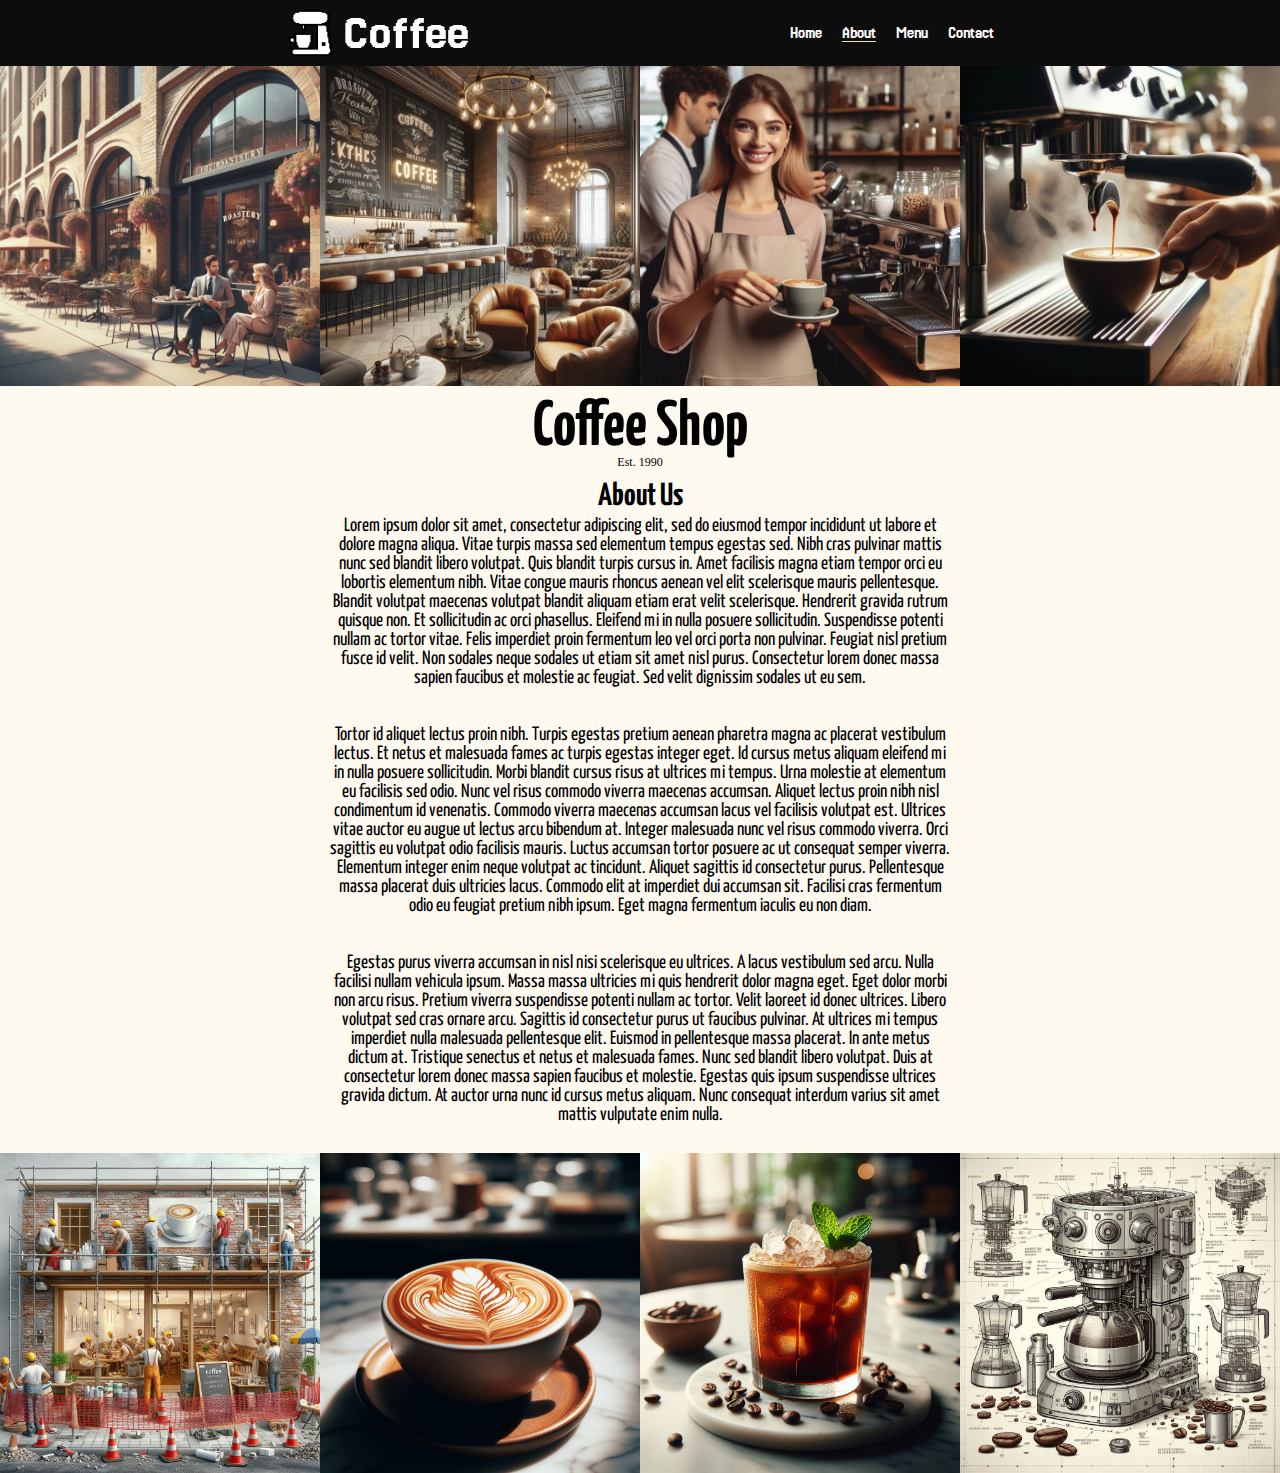
==== about.html @ 8a8b42c6 "first commit" ====
<!DOCTYPE html>
<html lang="en">
<head>
    <meta charset="UTF-8">
    <meta name="viewport" content="width=device-width, initial-scale=1.0">
    <title>Document</title>
    <link rel="preconnect" href="https://fonts.googleapis.com">
    <link rel="preconnect" href="https://fonts.gstatic.com" crossorigin>
    <link href="https://fonts.googleapis.com/css2?family=Jersey+25&family=Yanone+Kaffeesatz:wght@200..700&display=swap" rel="stylesheet">
    <link rel="stylesheet" href="css/common-css.css">
    <link rel="stylesheet" href="css/about-styles.css">
</head>
<header>
    <nav>
        <div class="logo-container">
            <img src="img/logo.png" onmouseover="this.src='../img/logo-color.png';" onmouseout="this.src='../img/logo.png';" />
            <h1 class="logo">Coffee</h1>
        </div>
        <ul>
            <li><a href="index.html">Home</a></li>
            <li><a href="#" class="active">About</a></li>
            <li><a href="menu.html">Menu</a></li>
            <li><a href="contact.html">Contact</a></li>
        </ul>
    </nav>  
</header>
<body>
    <div class="image-container">
        <img src="img/coffee-shop.jpg">
        <img src="img/coffee-inside.jpg">
        <img src="img/barista.jpg">
        <img src="img/brew.jpg">
    </div>
    <div class="text-container">
        <h2 class="text">Coffee Shop</h2>
        <p class="est">Est. 1990</p>
        <h3 class="text">About Us</h3>
        <p class="text">Lorem ipsum dolor sit amet, consectetur adipiscing elit, sed do eiusmod tempor incididunt ut labore et dolore magna aliqua. Vitae turpis massa sed elementum tempus egestas sed. Nibh cras pulvinar mattis nunc sed blandit libero volutpat. Quis blandit turpis cursus in. Amet facilisis magna etiam tempor orci eu lobortis elementum nibh. Vitae congue mauris rhoncus aenean vel elit scelerisque mauris pellentesque. Blandit volutpat maecenas volutpat blandit aliquam etiam erat velit scelerisque. Hendrerit gravida rutrum quisque non. Et sollicitudin ac orci phasellus. Eleifend mi in nulla posuere sollicitudin. Suspendisse potenti nullam ac tortor vitae. Felis imperdiet proin fermentum leo vel orci porta non pulvinar. Feugiat nisl pretium fusce id velit. Non sodales neque sodales ut etiam sit amet nisl purus. Consectetur lorem donec massa sapien faucibus et molestie ac feugiat. Sed velit dignissim sodales ut eu sem.</p>
        <br>
        <p class="text">Tortor id aliquet lectus proin nibh. Turpis egestas pretium aenean pharetra magna ac placerat vestibulum lectus. Et netus et malesuada fames ac turpis egestas integer eget. Id cursus metus aliquam eleifend mi in nulla posuere sollicitudin. Morbi blandit cursus risus at ultrices mi tempus. Urna molestie at elementum eu facilisis sed odio. Nunc vel risus commodo viverra maecenas accumsan. Aliquet lectus proin nibh nisl condimentum id venenatis. Commodo viverra maecenas accumsan lacus vel facilisis volutpat est. Ultrices vitae auctor eu augue ut lectus arcu bibendum at. Integer malesuada nunc vel risus commodo viverra. Orci sagittis eu volutpat odio facilisis mauris. Luctus accumsan tortor posuere ac ut consequat semper viverra. Elementum integer enim neque volutpat ac tincidunt. Aliquet sagittis id consectetur purus. Pellentesque massa placerat duis ultricies lacus. Commodo elit at imperdiet dui accumsan sit. Facilisi cras fermentum odio eu feugiat pretium nibh ipsum. Eget magna fermentum iaculis eu non diam.</p>
        <br>
        <p class="text">Egestas purus viverra accumsan in nisl nisi scelerisque eu ultrices. A lacus vestibulum sed arcu. Nulla facilisi nullam vehicula ipsum. Massa massa ultricies mi quis hendrerit dolor magna eget. Eget dolor morbi non arcu risus. Pretium viverra suspendisse potenti nullam ac tortor. Velit laoreet id donec ultrices. Libero volutpat sed cras ornare arcu. Sagittis id consectetur purus ut faucibus pulvinar. At ultrices mi tempus imperdiet nulla malesuada pellentesque elit. Euismod in pellentesque massa placerat. In ante metus dictum at. Tristique senectus et netus et malesuada fames. Nunc sed blandit libero volutpat. Duis at consectetur lorem donec massa sapien faucibus et molestie. Egestas quis ipsum suspendisse ultrices gravida dictum. At auctor urna nunc id cursus metus aliquam. Nunc consequat interdum varius sit amet mattis vulputate enim nulla.</p>
    </div>
    <br>
    <div class="image-container">
        <img src="img/construct.jpg">
        <img src="img/coffee.jpg">
        <img src="img/ame.jpg">
        <img src="img/blueprint.jpg">
    </div>
    
    
</body>
</html>
---- css/common-css.css ----
* {
    margin: 0;
}

nav {
    display: flex;
    align-items: center; 
    justify-content: space-evenly;
    border: 8px solid rgb(13, 13, 13);
    background-color: rgb(13, 13, 13);
}

.logo-container {
    display: flex;
    gap: 10px;
    align-items: center;
}

.logo { 
    font-family: "Jersey 25", sans-serif;
    font-size: 50px;
    user-select: none;
    color: white;
    font-weight: 500; 
}

.logo:hover {
    color: palegoldenrod;
    text-decoration: underline;
    text-decoration-thickness: 1px;
}

ul {
    display: flex;

}

li {
    display: flex;
    font-family: "Jersey 25", sans-serif;
    color: #fffafa;
    margin-right: 20px;
}

li:last-child {
    margin-right: 0;
}

a {
    text-decoration: none;
}

a:hover {
    border-bottom: 1px solid palegoldenrod;
}

li a:hover {
    border-bottom: 1px solid palegoldenrod;
}

li a {
    text-decoration: none;
    color: inherit;
}

li:active a {
    color: palegoldenrod;
}

.active {
    border-bottom: 1px solid palegoldenrod;
}

@media only screen and (max-width: 600px) {
    nav {
        flex-direction: column;
    }
    li {
        flex-direction: column;
        align-items: center;
        margin-top: 10px; 
        padding: 0;
        gap: 1px;
        margin: 10px 2px;
    }
  }
---- css/about-styles.css ----
.image-container {
    display: flex;
    justify-content: space-between;
}

img {
    margin: 0;
    max-width: 25%;
}

body {background-color: #FFFAF0;}

.text-container {
    width: 50%;
    margin: 0 auto;
    text-align: center;
}

.text {
    font-family: "Yanone Kaffeesatz", sans-serif;
    margin: 10px;
}

h2 {font-size: 4em;}
h3 {font-size: 2em;}
p {font-size: 1.2em;}

.text:first-of-type {
    margin-bottom: -5px;
}

.est {
    margin-top: -5px;
    font-size: 12px;
}
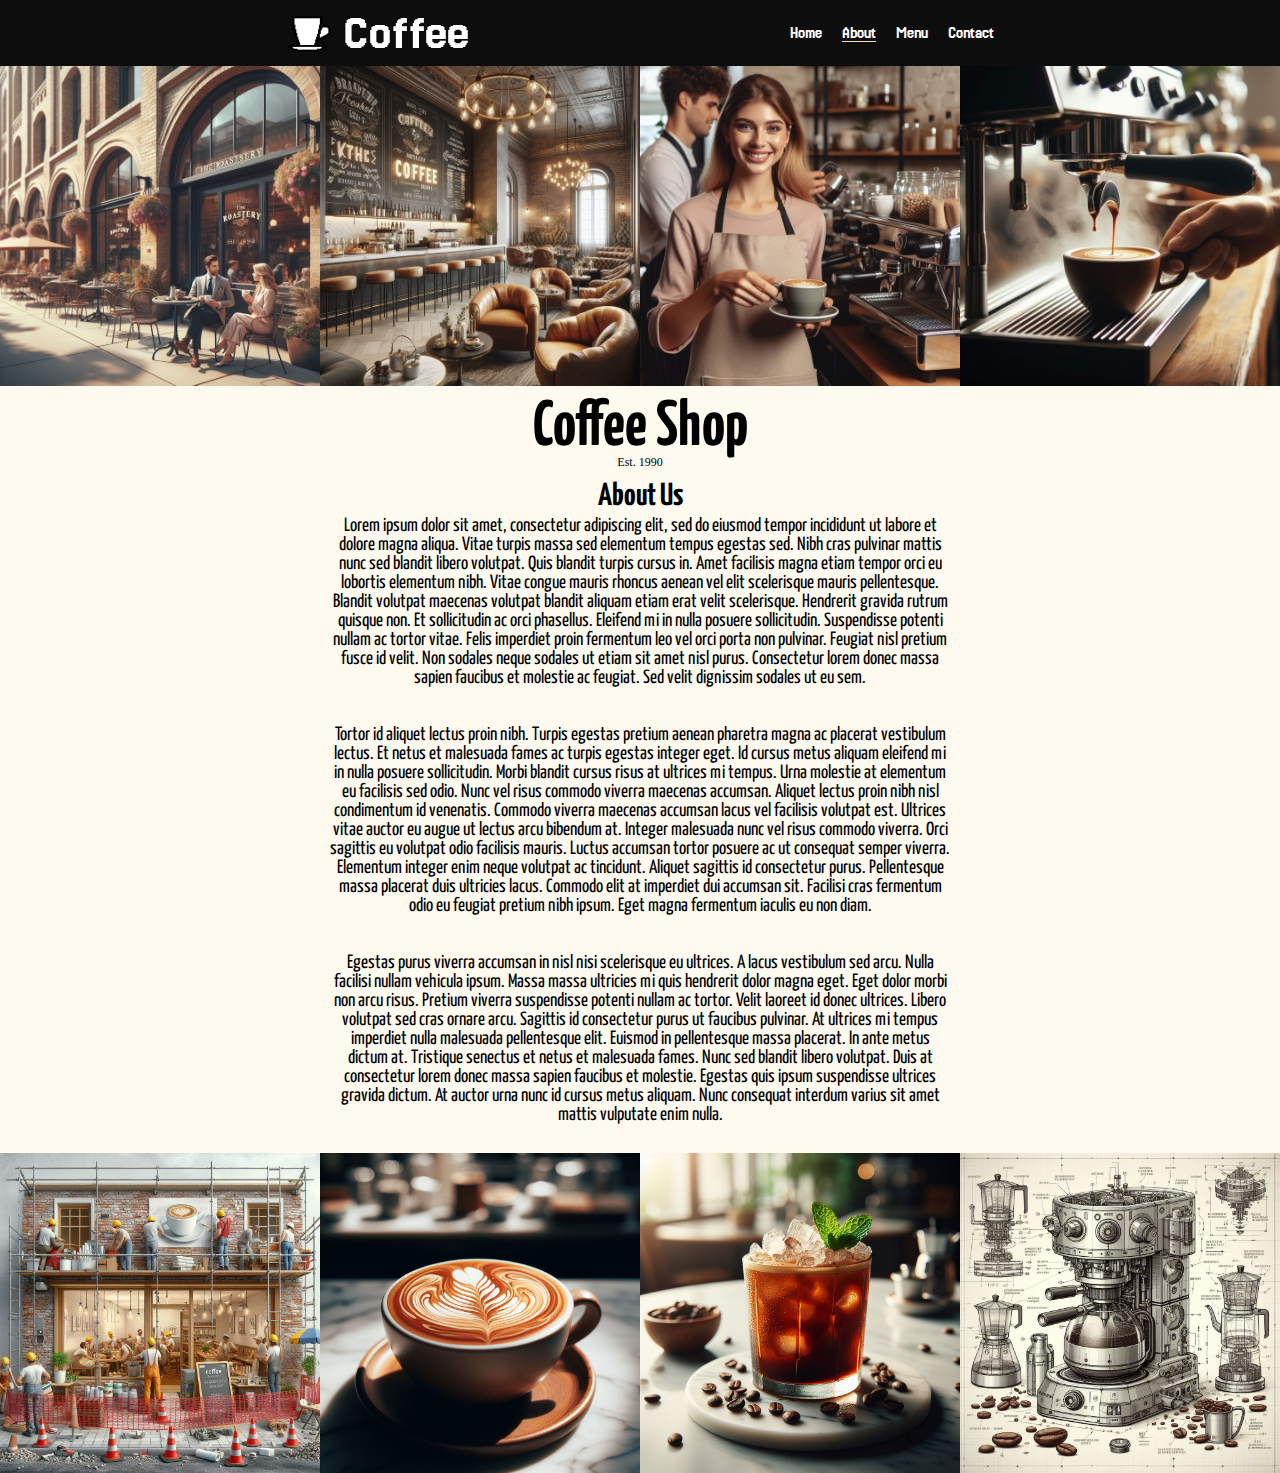
==== commit 014a0c62: "logo path fix" ====
--- a/about.html
+++ b/about.html
@@ -13,7 +13,7 @@
 <header>
     <nav>
         <div class="logo-container">
-            <img src="img/logo.png" onmouseover="this.src='../img/logo-color.png';" onmouseout="this.src='../img/logo.png';" />
+            <img src="img/logo.png" onmouseover="this.src='/img/logo-color.png';" onmouseout="this.src='/img/logo.png';" />
             <h1 class="logo">Coffee</h1>
         </div>
         <ul>
@@ -47,8 +47,6 @@
         <img src="img/coffee.jpg">
         <img src="img/ame.jpg">
         <img src="img/blueprint.jpg">
-    </div>
-    
-    
+    </div>   
 </body>
 </html>